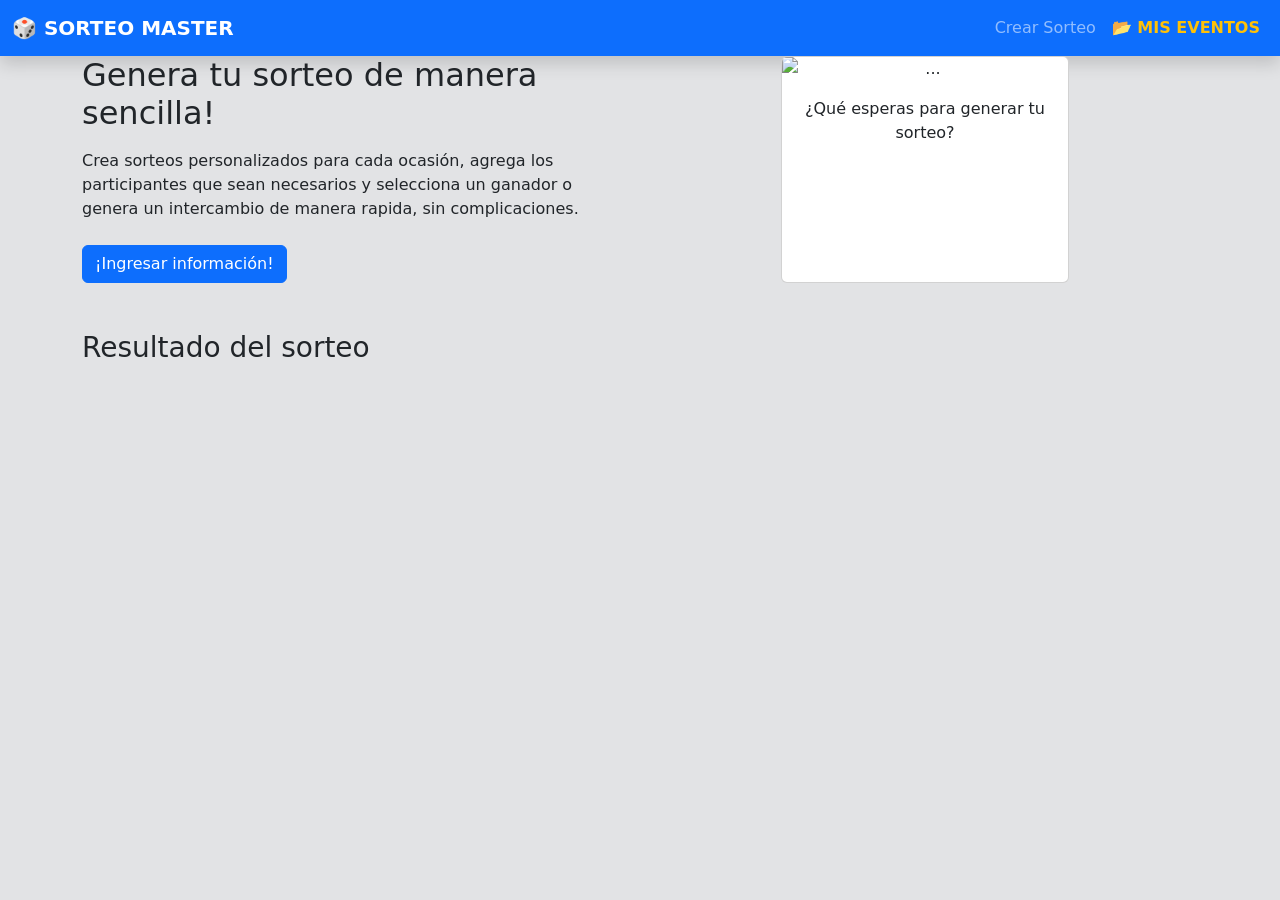
==== index.html @ f4810f1f "Registrar datos del evento y mostrarlos" ====
<!DOCTYPE html>
<html lang="en">
<head>
    <meta charset="UTF-8">
    <meta name="viewport" content="width=device-width, initial-scale=1.0">
    <title>Sorteos</title>
    <link href="https://cdn.jsdelivr.net/npm/bootstrap@5.3.8/dist/css/bootstrap.min.css" rel="stylesheet" integrity="sha384-sRIl4kxILFvY47J16cr9ZwB07vP4J8+LH7qKQnuqkuIAvNWLzeN8tE5YBujZqJLB" crossorigin="anonymous">
    <script src="app.js" defer></script>
</head>
<body  class="bg-secondary-subtle">

    <!-- Navbar -->
    <nav class="navbar navbar-expand-lg navbar-dark bg-primary shadow">
        <div class="container-fluid">
            <a class="navbar-brand fw-bold" href="index.html">🎲 SORTEO MASTER</a>
            <div class="collapse navbar-collapse">
                <ul class="navbar-nav ms-auto">
                    <li class="nav-item">
                        <a class="nav-link" href="index.html">Crear Sorteo</a>
                    </li>
                    <li class="nav-item">
                        <a class="nav-link fw-bold text-warning" href="misEventos.html">📂 MIS EVENTOS</a>
                    </li>
                </ul>
            </div>
        </div>
    </nav>

    <!-- Contenido principal -->
    <div class="container text-center">
        <div class="row">
            <!-- columna 1 con texto y botón -->
            <div class="col-md-6 text-start">
                    <div>
                        <h2 class="mb-3">Genera tu sorteo de manera sencilla!</h2>
                    </div>
                    <div>
                        <p class="mb-4">
                            Crea sorteos personalizados para cada ocasión, agrega los participantes
                            que sean necesarios y selecciona un ganador o genera un intercambio de 
                            manera rapida, sin complicaciones.
                        </p>
                    </div>
                    <!-- Boton para agregar toda la informacion del sorteo -->
                    <button type="button" class="btn btn-primary" data-bs-toggle="modal" data-bs-target="#exampleModal">
                        ¡Ingresar información!
                    </button>
            </div>    
            <!-- columna 2 con card e imagen -->
            <div class="col-md-6 d-flex justify-content-center">
                <div class="card" style="width: 18rem;">
                    <img src="src/img1.jpg" class="card-img-top" alt="...">
                    <div class="card-body">
                        <p class="card-text">¿Qué esperas para generar tu sorteo?</p>
                    </div>
                </div>
            </div>
        </div>
    </div>


   

    <!-- Modal para agregar la informacion de quien está creando el modal -->
    <div class="modal fade" id="exampleModal" tabindex="-1" aria-labelledby="exampleModalLabel" aria-hidden="true">
        <div class="modal-dialog">
            <div class="modal-content">
                <div class="modal-header">
                    <h1 class="modal-title fs-5" id="exampleModalLabel">Creador del sorteo</h1>
                    <button type="button" class="btn-close" data-bs-dismiss="modal" aria-label="Close"></button>
                </div>
            <div class="modal-body">
                <p>¿Cual es tu nombre?</p>
                <input id="inputCreador" placeholder="Inserta tu nombre">
                <br>
                <input id="creadorParticipa" type="checkbox">Incluirme como participante 
            </div>
            <div class="modal-footer">
                <button type="button" class="btn btn-secondary" data-bs-dismiss="modal">Close</button>
                <button type="button" class="btn btn-primary" 
                    data-bs-target="#exampleModal2"
                    data-bs-toggle="modal"
                    data-bs-dismiss="modal"
                    id="btnAgregarCreador">Siguiente</button>
            </div>
            </div>
        </div>
    </div>

    <!-- Modal para agregar participantes -->
    <div class="modal fade" id="exampleModal2" tabindex="-1" aria-labelledby="exampleModalLabel" aria-hidden="true">
        <div class="modal-dialog">
            <div class="modal-content">
                <div class="modal-header">
                    <h1 class="modal-title fs-5" id="exampleModalLabel">Participantes</h1>
                    <button type="button" class="btn-close" data-bs-dismiss="modal" aria-label="Close"></button>
                </div>
            <div class="modal-body">
                <p>Añade a los participantes</p>
                <input placeholder="Participante..." id="inputParticipante">
                <button id="btnAgregarParticipante">Agregar</button> 

                <ul id="listaParticipantes" class="list-group"></ul>
            </div>
            <div class="modal-footer">
                <button type="button" class="btn btn-secondary" data-bs-dismiss="modal">Close</button>
                <button type="button" class="btn btn-primary"
                    data-bs-target="#modalDetalles"
                    data-bs-toggle="modal"
                    data-bs-dismiss="modal">Siguiente</button>
            </div>
            </div>
        </div>        
    </div>

    <!-- Modal que guarda el resto de datos del evento -->
    <div class="modal fade" id="modalDetalles" tabindex="-1">
        <div class="modal-dialog modal-dialog-centered">
            <div class="modal-content">
                <div class="modal-header bg-warning text-dark">
                    <h1 class="modal-title fs-5">📅 DETALLES DEL INTERCAMBIO</h1>
                    <button type="button" class="btn-close" data-bs-dismiss="modal"></button>
                </div>
                <div class="modal-body">
                    <label class="fw-bold mb-2">¿Cuál es el motivo?</label>
                    <select id="selectMotivo" class="form-select mb-3">
                        <option value="Navidad">Navidad 🎄</option>
                        <option value="San Valentín">San Valentín ❤️</option>
                        <option value="Día del Niño">Día del Niño 🧸</option>
                        <option value="Día de la Madre">Día de la Madre 💐</option>
                        <option value="Otro">Otro (Específica abajo)</option>
                    </select>
                    <input type="text" id="otroMotivo" class="form-control mb-3 d-none" placeholder="Escribe el motivo...">

                    <label class="fw-bold mb-2">¿Cuándo será el intercambio?</label>
                    <input type="date" id="inputFecha" class="form-control mb-3">

                    <label class="fw-bold mb-2">Presupuesto máximo ($)</label>
                    <div class="d-flex gap-2 flex-wrap mb-3">
                        <button type="button" class="btn btn-outline-secondary btn-sm btn-pre" value="100">$100</button>
                        <button type="button" class="btn btn-outline-secondary btn-sm btn-pre" value="200">$200</button>
                        <button type="button" class="btn btn-outline-secondary btn-sm btn-pre" value="500">$500</button>
                    </div>
                    <input type="number" id="inputPresupuesto" class="form-control" placeholder="O introduce otra cantidad">
                </div>
                <div class="modal-footer">
                    <button type="button" class="btn btn-primary w-100" id="btnGuardarDetalles" data-bs-target="#exampleModal3" data-bs-toggle="modal" data-bs-dismiss="modal">
                        CONTINUAR A RESTRICCIONES ➡️
                    </button>
                </div>
            </div>
        </div>
    </div>



    <!-- Modal para excluir sorteados -->
    <div class="modal fade" id="exampleModal3" tabindex="-1" aria-labelledby="exampleModalLabel" aria-hidden="true">
        <div class="modal-dialog">
            <div class="modal-content">
                <div class="modal-header">
                    <h1 class="modal-title fs-5" id="exampleModalLabel">¿Deseas excluir a alguien?</h1>
                    <button type="button" class="btn-close" data-bs-dismiss="modal" aria-label="Close"></button>
                </div>
            <div class="modal-body">
                <label>¿Quién tiene restricción?</label>
                <select id="personaBase" class="form-select mb-3"></select>

                <label>¿A quién no puede sacar?</label>
                <select id="personaRestringida" class="form-select mb-3"></select>

                <button id="btnAgregarRestriccion" class="btn btn-danger">
                    Agregar restricción
                </button>
                <hr>
                <ul id="listaRestricciones" class="list-group mt-3"></ul>
            </div>
            <div class="modal-footer">
                <button type="button" class="btn btn-secondary" data-bs-dismiss="modal">Close</button>
                <button type="button" class="btn btn-primary" id="btnIniciarSorteo">Generar Sorteo</button>
            </div>
            </div>
        </div>
        
    </div>

    <!-- Contenedor con el resultado del sorteo -->
    <div class="container mt-5">
        <h3>Resultado del sorteo</h3>
        <ul id="listaResultado" class="list-group"></ul>
    </div>


    <script src="https://cdn.jsdelivr.net/npm/bootstrap@5.3.8/dist/js/bootstrap.bundle.min.js" integrity="sha384-FKyoEForCGlyvwx9Hj09JcYn3nv7wiPVlz7YYwJrWVcXK/BmnVDxM+D2scQbITxI" crossorigin="anonymous"></script>
</body>
</html>
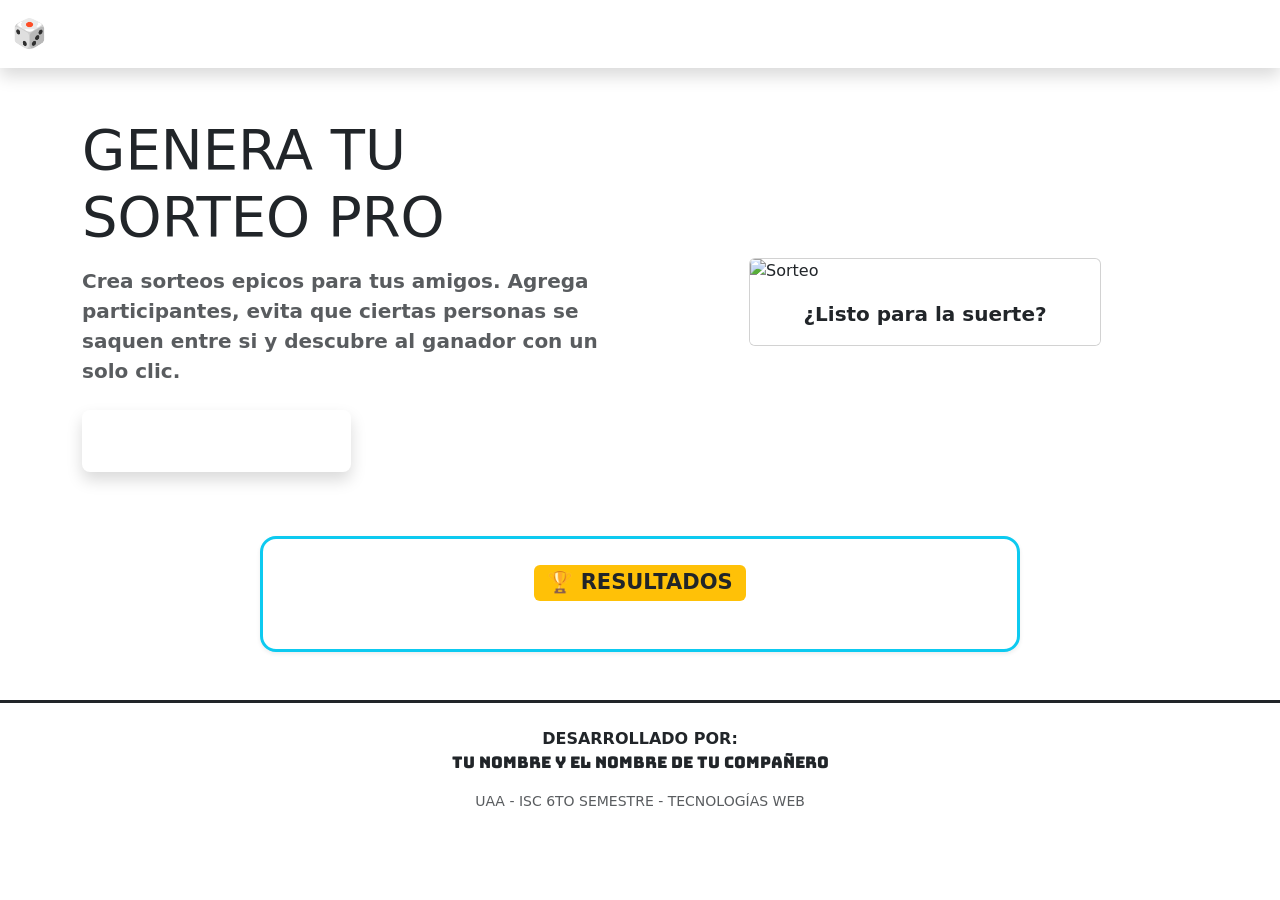
==== commit 164e218d: "Se actualizan funciones para crear un nuevo sorteo, se añaden los scrollIntoView, se quita codigo du" ====
--- a/index.html
+++ b/index.html
@@ -3,194 +3,239 @@
 <head>
     <meta charset="UTF-8">
     <meta name="viewport" content="width=device-width, initial-scale=1.0">
-    <title>Sorteos</title>
-    <link href="https://cdn.jsdelivr.net/npm/bootstrap@5.3.8/dist/css/bootstrap.min.css" rel="stylesheet" integrity="sha384-sRIl4kxILFvY47J16cr9ZwB07vP4J8+LH7qKQnuqkuIAvNWLzeN8tE5YBujZqJLB" crossorigin="anonymous">
-    <script src="app.js" defer></script>
+    <title>Sorteos Master</title>
+    <link href="https://cdn.jsdelivr.net/npm/bootstrap@5.3.2/dist/css/bootstrap.min.css" rel="stylesheet">
+    <link href="https://fonts.googleapis.com/css2?family=Bungee&family=Quicksand:wght@500;700&display=swap" rel="stylesheet">
+    <link rel="stylesheet" href="styles.css">
 </head>
-<body  class="bg-secondary-subtle">
-
-    <!-- Navbar -->
-    <nav class="navbar navbar-expand-lg navbar-dark bg-primary shadow">
+<body>
+
+
+    <nav class="navbar navbar-expand-lg navbar-dark shadow mb-5">
         <div class="container-fluid">
-            <a class="navbar-brand fw-bold" href="index.html">🎲 SORTEO MASTER</a>
-            <div class="collapse navbar-collapse">
-                <ul class="navbar-nav ms-auto">
+            <a class="navbar-brand fs-3" href="#">🎲 SORTEO MASTER</a>
+            <button class="navbar-toggler" type="button" data-bs-toggle="collapse" data-bs-target="#navbarSupportedContent">
+                <span class="navbar-toggler-icon"></span>
+            </button>
+            <div class="collapse navbar-collapse" id="navbarSupportedContent">
+                <ul class="navbar-nav ms-auto mb-2 mb-lg-0">
                     <li class="nav-item">
-                        <a class="nav-link" href="index.html">Crear Sorteo</a>
-                    </li>
-                    <li class="nav-item">
-                        <a class="nav-link fw-bold text-warning" href="misEventos.html">📂 MIS EVENTOS</a>
+                        <a class="nav-link active fw-bold" href="#">SOBRE NOSOTROS</a>
                     </li>
                 </ul>
             </div>
         </div>
     </nav>
 
-    <!-- Contenido principal -->
-    <div class="container text-center">
-        <div class="row">
-            <!-- columna 1 con texto y botón -->
+    <div id="seccionHero" class="container hero-section">
+        <div class="row align-items-center">
             <div class="col-md-6 text-start">
-                    <div>
-                        <h2 class="mb-3">Genera tu sorteo de manera sencilla!</h2>
-                    </div>
-                    <div>
-                        <p class="mb-4">
-                            Crea sorteos personalizados para cada ocasión, agrega los participantes
-                            que sean necesarios y selecciona un ganador o genera un intercambio de 
-                            manera rapida, sin complicaciones.
-                        </p>
-                    </div>
-                    <!-- Boton para agregar toda la informacion del sorteo -->
-                    <button type="button" class="btn btn-primary" data-bs-toggle="modal" data-bs-target="#exampleModal">
-                        ¡Ingresar información!
+                <h2 class="display-4 mb-3 text-uppercase" style="color: var(--color-primario);">Genera tu sorteo <span style="color: var(--color-accent);">PRO</span></h2>
+                <p class="lead mb-4 fw-bold text-muted">
+                    Crea sorteos epicos para tus amigos. Agrega participantes, evita que ciertas personas se saquen entre si y descubre al ganador con un solo clic.
+                </p>
+                <div id="contenedorBotonPrincipal">
+                    <button type="button" id="btnAccionPrincipal" class="btn btn-primary btn-lg px-5 py-3 shadow mb-3">
+                        EMPEZAR AHORA
                     </button>
+                </div>
             </div>    
-            <!-- columna 2 con card e imagen -->
-            <div class="col-md-6 d-flex justify-content-center">
-                <div class="card" style="width: 18rem;">
-                    <img src="src/img1.jpg" class="card-img-top" alt="...">
-                    <div class="card-body">
-                        <p class="card-text">¿Qué esperas para generar tu sorteo?</p>
-                    </div>
-                </div>
-            </div>
-        </div>
-    </div>
-
-
-   
-
-    <!-- Modal para agregar la informacion de quien está creando el modal -->
-    <div class="modal fade" id="exampleModal" tabindex="-1" aria-labelledby="exampleModalLabel" aria-hidden="true">
-        <div class="modal-dialog">
+            
+            <div class="col-md-6 d-flex justify-content-center mt-5 mt-md-0">
+                <div id="imagenDefault" class="card overflow-hidden" style="width: 22rem;">
+                    <img src="https://img.freepik.com/vector-gratis/ilustracion-concepto-sorteo-diseno-plano_23-2148612152.jpg" class="card-img-top" alt="Sorteo">
+                    <div class="card-body bg-white text-center">
+                        <p class="card-text fw-bold fs-5">¿Listo para la suerte?</p>
+                    </div>
+                </div>
+
+                <div id="cardResumenEvento" class="card overflow-hidden d-none" style="width: 22rem;">
+                    <div class="card-header text-white text-center" style="background-color: var(--color-primario);">
+                        <h5 class="mb-0">EVENTO GUARDADO</h5>
+                    </div>
+                    <div class="card-body bg-white text-center">
+                        <h3 id="resumenTitulo" class="text-uppercase" style="color: var(--color-accent);"></h3>
+                        <p class="mb-1"><strong>FECHA:</strong> <span id="resumenFecha"></span></p>
+                        <p class="mb-3"><strong>MONTO:</strong> $<span id="resumenPresupuesto"></span></p>
+                        <p class="mb-3"><strong>REGALOS:</strong> <span id="resumenRegalos"></span></p>
+                    </div>
+                </div>
+            </div>
+        </div>
+    </div>
+
+    <div id="seccionResultados" class="container mt-5">
+        <div class="row justify-content-center">
+            <div class="col-md-8 bg-white p-4 rounded-4 shadow-sm border border-3 border-info">
+                <h3 class="text-center mb-4"><span class="badge bg-warning text-dark">🏆 RESULTADOS</span></h3>
+                <ul id="listaResultado" class="list-group list-group-flush">
+                    </ul>
+            </div>
+        </div>
+    </div>
+
+
+    
+    <div class="modal fade" id="exampleModal" tabindex="-1">
+        <div class="modal-dialog modal-dialog-centered">
             <div class="modal-content">
                 <div class="modal-header">
-                    <h1 class="modal-title fs-5" id="exampleModalLabel">Creador del sorteo</h1>
-                    <button type="button" class="btn-close" data-bs-dismiss="modal" aria-label="Close"></button>
-                </div>
-            <div class="modal-body">
-                <p>¿Cual es tu nombre?</p>
-                <input id="inputCreador" placeholder="Inserta tu nombre">
-                <br>
-                <input id="creadorParticipa" type="checkbox">Incluirme como participante 
-            </div>
-            <div class="modal-footer">
-                <button type="button" class="btn btn-secondary" data-bs-dismiss="modal">Close</button>
-                <button type="button" class="btn btn-primary" 
-                    data-bs-target="#exampleModal2"
-                    data-bs-toggle="modal"
-                    data-bs-dismiss="modal"
-                    id="btnAgregarCreador">Siguiente</button>
-            </div>
-            </div>
-        </div>
-    </div>
-
-    <!-- Modal para agregar participantes -->
-    <div class="modal fade" id="exampleModal2" tabindex="-1" aria-labelledby="exampleModalLabel" aria-hidden="true">
-        <div class="modal-dialog">
+                    <h1 class="modal-title fs-5">👤 ¿QUIÉN ERES?</h1>
+                    <button type="button" class="btn-close" data-bs-dismiss="modal"></button>
+                </div>
+                <div class="modal-body p-4">
+                    <label class="form-label fw-bold">Introduce tu nombre de organizador:</label>
+                    <input id="inputCreador" class="form-control form-control-lg mb-3" placeholder="Ej. Juan Pérez">
+                    <div class="form-check form-switch mt-3">
+                        <input class="form-check-input" type="checkbox" id="creadorParticipa">
+                        <label class="form-check-label fw-bold" for="creadorParticipa">¡Yo también quiero participar!</label>
+                    </div>
+                </div>
+                <div class="modal-footer">
+                    <button type="button" class="btn btn-secondary rounded-pill" data-bs-dismiss="modal">Cerrar</button>
+                    <button type="button" class="btn btn-primary rounded-pill px-4" data-bs-target="#exampleModal2" data-bs-toggle="modal" data-bs-dismiss="modal" id="btnAgregarCreador">SIGUIENTE ➡️</button>
+                </div>
+            </div>
+        </div>
+    </div>
+
+
+
+    <div class="modal fade" id="modalConfiguracion" tabindex="-1">
+        <div class="modal-dialog modal-dialog-centered">
+            <div class="modal-content">
+                <div class="modal-header bg-info text-white">
+                    <h1 class="modal-title fs-5">📅 DETALLES DEL EVENTO</h1>
+                    <button type="button" class="btn-close" data-bs-dismiss="modal"></button>
+                </div>
+                <div class="modal-body">
+                    <label class="fw-bold mb-2">¿Para qué es el sorteo?</label>
+                    <div class="d-flex flex-wrap gap-2 mb-3">
+                        <button class="btn btn-outline-secondary btn-sm btn-motivo" onclick="setMotivo('Navidad')">Navidad</button>
+                        <button class="btn btn-outline-secondary btn-sm btn-motivo" onclick="setMotivo('Intercambio')">Intercambio</button>
+                        <button class="btn btn-outline-secondary btn-sm btn-motivo" onclick="setMotivo('San Valentín')">San Valentín</button>
+                        <button class="btn btn-outline-secondary btn-sm" onclick="document.getElementById('customMotivo').classList.toggle('d-none')">Mostrar más...</button>
+                    </div>
+                    <input id="customMotivo" class="form-control mb-3 d-none" placeholder="Nombre personalizado del evento">
+
+                    <label class="fw-bold mb-2">¿Cuándo se celebra?</label>
+                    <input type="date" id="fechaEvento" class="form-control mb-3">
+
+                    <label class="fw-bold mb-2">Presupuesto ($)</label>
+                    <select id="presupuestoSelect" class="form-select mb-2" onchange="checkPresupuesto(this.value)">
+                        <option value="100">$100</option>
+                        <option value="200">$200</option>
+                        <option value="300">$300</option>
+                        <option value="500">$500</option>
+                        <option value="otro">Otro...</option>
+                    </select>
+                    <input id="customPresupuesto" type="number" class="form-control d-none" placeholder="Monto personalizado">
+                </div>
+                <div class="modal-footer">
+                    <button type="button" class="btn btn-primary w-100" id="btnGuardarConfig">¡TODO LISTO, A SORTEAR! 🎲</button>
+                </div>
+            </div>
+        </div>
+    </div>
+
+    
+
+    <div class="modal fade" id="exampleModal2" tabindex="-1">
+        <div class="modal-dialog modal-dialog-centered">
             <div class="modal-content">
                 <div class="modal-header">
-                    <h1 class="modal-title fs-5" id="exampleModalLabel">Participantes</h1>
-                    <button type="button" class="btn-close" data-bs-dismiss="modal" aria-label="Close"></button>
-                </div>
-            <div class="modal-body">
-                <p>Añade a los participantes</p>
-                <input placeholder="Participante..." id="inputParticipante">
-                <button id="btnAgregarParticipante">Agregar</button> 
-
-                <ul id="listaParticipantes" class="list-group"></ul>
-            </div>
-            <div class="modal-footer">
-                <button type="button" class="btn btn-secondary" data-bs-dismiss="modal">Close</button>
-                <button type="button" class="btn btn-primary"
-                    data-bs-target="#modalDetalles"
-                    data-bs-toggle="modal"
-                    data-bs-dismiss="modal">Siguiente</button>
-            </div>
-            </div>
-        </div>        
-    </div>
-
-    <!-- Modal que guarda el resto de datos del evento -->
-    <div class="modal fade" id="modalDetalles" tabindex="-1">
-        <div class="modal-dialog modal-dialog-centered">
-            <div class="modal-content">
-                <div class="modal-header bg-warning text-dark">
-                    <h1 class="modal-title fs-5">📅 DETALLES DEL INTERCAMBIO</h1>
+                    <h1 class="modal-title fs-5">👥 PARTICIPANTES</h1>
                     <button type="button" class="btn-close" data-bs-dismiss="modal"></button>
                 </div>
                 <div class="modal-body">
-                    <label class="fw-bold mb-2">¿Cuál es el motivo?</label>
-                    <select id="selectMotivo" class="form-select mb-3">
-                        <option value="Navidad">Navidad 🎄</option>
-                        <option value="San Valentín">San Valentín ❤️</option>
-                        <option value="Día del Niño">Día del Niño 🧸</option>
-                        <option value="Día de la Madre">Día de la Madre 💐</option>
-                        <option value="Otro">Otro (Específica abajo)</option>
-                    </select>
-                    <input type="text" id="otroMotivo" class="form-control mb-3 d-none" placeholder="Escribe el motivo...">
-
-                    <label class="fw-bold mb-2">¿Cuándo será el intercambio?</label>
-                    <input type="date" id="inputFecha" class="form-control mb-3">
-
-                    <label class="fw-bold mb-2">Presupuesto máximo ($)</label>
-                    <div class="d-flex gap-2 flex-wrap mb-3">
-                        <button type="button" class="btn btn-outline-secondary btn-sm btn-pre" value="100">$100</button>
-                        <button type="button" class="btn btn-outline-secondary btn-sm btn-pre" value="200">$200</button>
-                        <button type="button" class="btn btn-outline-secondary btn-sm btn-pre" value="500">$500</button>
-                    </div>
-                    <input type="number" id="inputPresupuesto" class="form-control" placeholder="O introduce otra cantidad">
-                </div>
-                <div class="modal-footer">
-                    <button type="button" class="btn btn-primary w-100" id="btnGuardarDetalles" data-bs-target="#exampleModal3" data-bs-toggle="modal" data-bs-dismiss="modal">
-                        CONTINUAR A RESTRICCIONES ➡️
+                    <div class="input-group mb-3">
+                        <input placeholder="Nombre del jugador..." id="inputParticipante" class="form-control">
+                        <button class="btn btn-success fw-bold" id="btnAgregarParticipante">＋ AGREGAR</button>
+                    </div>
+                    <ul id="listaParticipantes" class="list-group"></ul>
+                </div>
+                <div class="modal-footer">
+                    <button type="button" class="btn btn-primary rounded-pill w-100" data-bs-target="#exampleModal3" data-bs-toggle="modal" data-bs-dismiss="modal">¡LISTO, SIGUIENTE! ➡️</button>
+                </div>
+            </div>
+        </div>
+    </div>
+
+    <div class="modal fade" id="exampleModal3" tabindex="-1">
+        <div class="modal-dialog modal-dialog-centered">
+            <div class="modal-content">
+                <div class="modal-header bg-danger text-white border-0">
+                    <h1 class="modal-title fs-5">🚫 RESTRICCIONES</h1>
+                    <button type="button" class="btn-close btn-close-white" data-bs-dismiss="modal"></button>
+                </div>
+                <div class="modal-body">
+                    <p class="small text-muted mb-3">Evita que ciertas personas se regalen entre sí (ej. parejas).</p>
+                    <label class="fw-bold">Si esta persona:</label>
+                    <select id="personaBase" class="form-select mb-3"></select>
+
+                    <label class="fw-bold">No puede sacar a:</label>
+                    <select id="personaRestringida" class="form-select mb-3"></select>
+
+                    <button id="btnAgregarRestriccion" class="btn btn-outline-danger w-100 fw-bold border-2">
+                        ⛔ AÑADIR REGLA
                     </button>
-                </div>
-            </div>
-        </div>
-    </div>
-
-
-
-    <!-- Modal para excluir sorteados -->
-    <div class="modal fade" id="exampleModal3" tabindex="-1" aria-labelledby="exampleModalLabel" aria-hidden="true">
-        <div class="modal-dialog">
-            <div class="modal-content">
-                <div class="modal-header">
-                    <h1 class="modal-title fs-5" id="exampleModalLabel">¿Deseas excluir a alguien?</h1>
-                    <button type="button" class="btn-close" data-bs-dismiss="modal" aria-label="Close"></button>
-                </div>
-            <div class="modal-body">
-                <label>¿Quién tiene restricción?</label>
-                <select id="personaBase" class="form-select mb-3"></select>
-
-                <label>¿A quién no puede sacar?</label>
-                <select id="personaRestringida" class="form-select mb-3"></select>
-
-                <button id="btnAgregarRestriccion" class="btn btn-danger">
-                    Agregar restricción
-                </button>
-                <hr>
-                <ul id="listaRestricciones" class="list-group mt-3"></ul>
-            </div>
-            <div class="modal-footer">
-                <button type="button" class="btn btn-secondary" data-bs-dismiss="modal">Close</button>
-                <button type="button" class="btn btn-primary" id="btnIniciarSorteo">Generar Sorteo</button>
-            </div>
-            </div>
-        </div>
-        
-    </div>
-
-    <!-- Contenedor con el resultado del sorteo -->
-    <div class="container mt-5">
-        <h3>Resultado del sorteo</h3>
-        <ul id="listaResultado" class="list-group"></ul>
-    </div>
-
-
-    <script src="https://cdn.jsdelivr.net/npm/bootstrap@5.3.8/dist/js/bootstrap.bundle.min.js" integrity="sha384-FKyoEForCGlyvwx9Hj09JcYn3nv7wiPVlz7YYwJrWVcXK/BmnVDxM+D2scQbITxI" crossorigin="anonymous"></script>
+                    <hr>
+                    <ul id="listaRestricciones" class="list-group mt-3"></ul>
+                </div>
+                <div class="modal-footer">
+                    <button type="button" class="btn btn-primary btn-lg w-100" data-bs-target="#modalConfiguracion" data-bs-toggle="modal" data-bs-dismiss="modal">SIGUIENTE ➡️</button>
+                </div>
+            </div>
+        </div>
+    </div>
+
+   <div id="seccionSugerencias" class="container mt-5 d-none">
+        <div class="card">
+            <div class="card-header text-center" style="background-color: var(--color-secundario); color: white;">
+                <h3 class="mb-0">PERSONALIZA TU INTERCAMBIO</h3>
+                <p class="small mb-0">Arrastra las sugerencias que te gusten al recuadro de la derecha</p>
+            </div>
+            <div class="card-body b
+            g-white">
+                <div class="row">
+                    <div class="col-md-6">
+                        <h5 class="text-center mb-3" style="color: var(--color-primario);">IDEAS DE REGALO</h5>
+                        <div id="cajaIdeas" class="p-3 border rounded-4 d-flex flex-wrap gap-2" style="min-height: 200px; background-color: var(--color-bg);">
+                            <div class="badge p-3 item-regalo" draggable="true" id="regalo1" style="background-color: var(--color-primario); cursor: move;">Termos</div>
+                            <div class="badge p-3 item-regalo" draggable="true" id="regalo2" style="background-color: var(--color-primario); cursor: move;">Chocolates</div>
+                            <div class="badge p-3 item-regalo" draggable="true" id="regalo3" style="background-color: var(--color-primario); cursor: move;">Prendas</div>
+                            <div class="badge p-3 item-regalo" draggable="true" id="regalo4" style="background-color: var(--color-primario); cursor: move;">Accesorios</div>
+                            <div class="badge p-3 item-regalo" draggable="true" id="regalo5" style="background-color: var(--color-primario); cursor: move;">Libros</div>
+                            <div class="badge p-3 item-regalo" draggable="true" id="regalo6" style="background-color: var(--color-primario); cursor: move;">Tarjetas de Regalo</div>
+                        </div>
+                    </div>
+
+                    <div class="col-md-6">
+                        <h5 class="text-center mb-3" style="color: var(--color-primario);">REGALOS SELECCIONADOS</h5>
+                        <div id="cajaDestino" class="p-3 border border-3 rounded-4 text-center" 
+                            style="min-height: 200px; background-color: white; border-style: dashed !important; border-color: var(--color-secundario) !important;">
+                            <p class="text-muted mt-4" id="placeholderTexto">Suelta aqui los regalos elegidos</p>
+                        </div>
+                    </div>
+                </div>
+                <div class="text-center mt-4">
+                    <button class="btn btn-primary btn-lg px-5" onclick="guardarSugerencias()">
+                        GUARDAR LISTA FINAL
+                    </button>
+                </div>
+            </div>
+        </div>
+    </div>
+
+
+
+    <footer class="text-center py-4 mt-5 border-top border-3" style="border-color: var(--color-primario) !important;">
+        <p class="fw-bold mb-0">DESARROLLADO POR:</p>
+        <p class="text-uppercase" style="color: var(--color-accent); font-family: 'Bungee';">Tu Nombre y El Nombre de tu Compañero</p>
+        <p class="small text-muted">UAA - ISC 6TO SEMESTRE - TECNOLOGÍAS WEB</p>
+    </footer>
+
+    <script src="https://cdn.jsdelivr.net/npm/bootstrap@5.3.2/dist/js/bootstrap.bundle.min.js"></script>
+    <script src="app.js"></script>
 </body>
 </html>
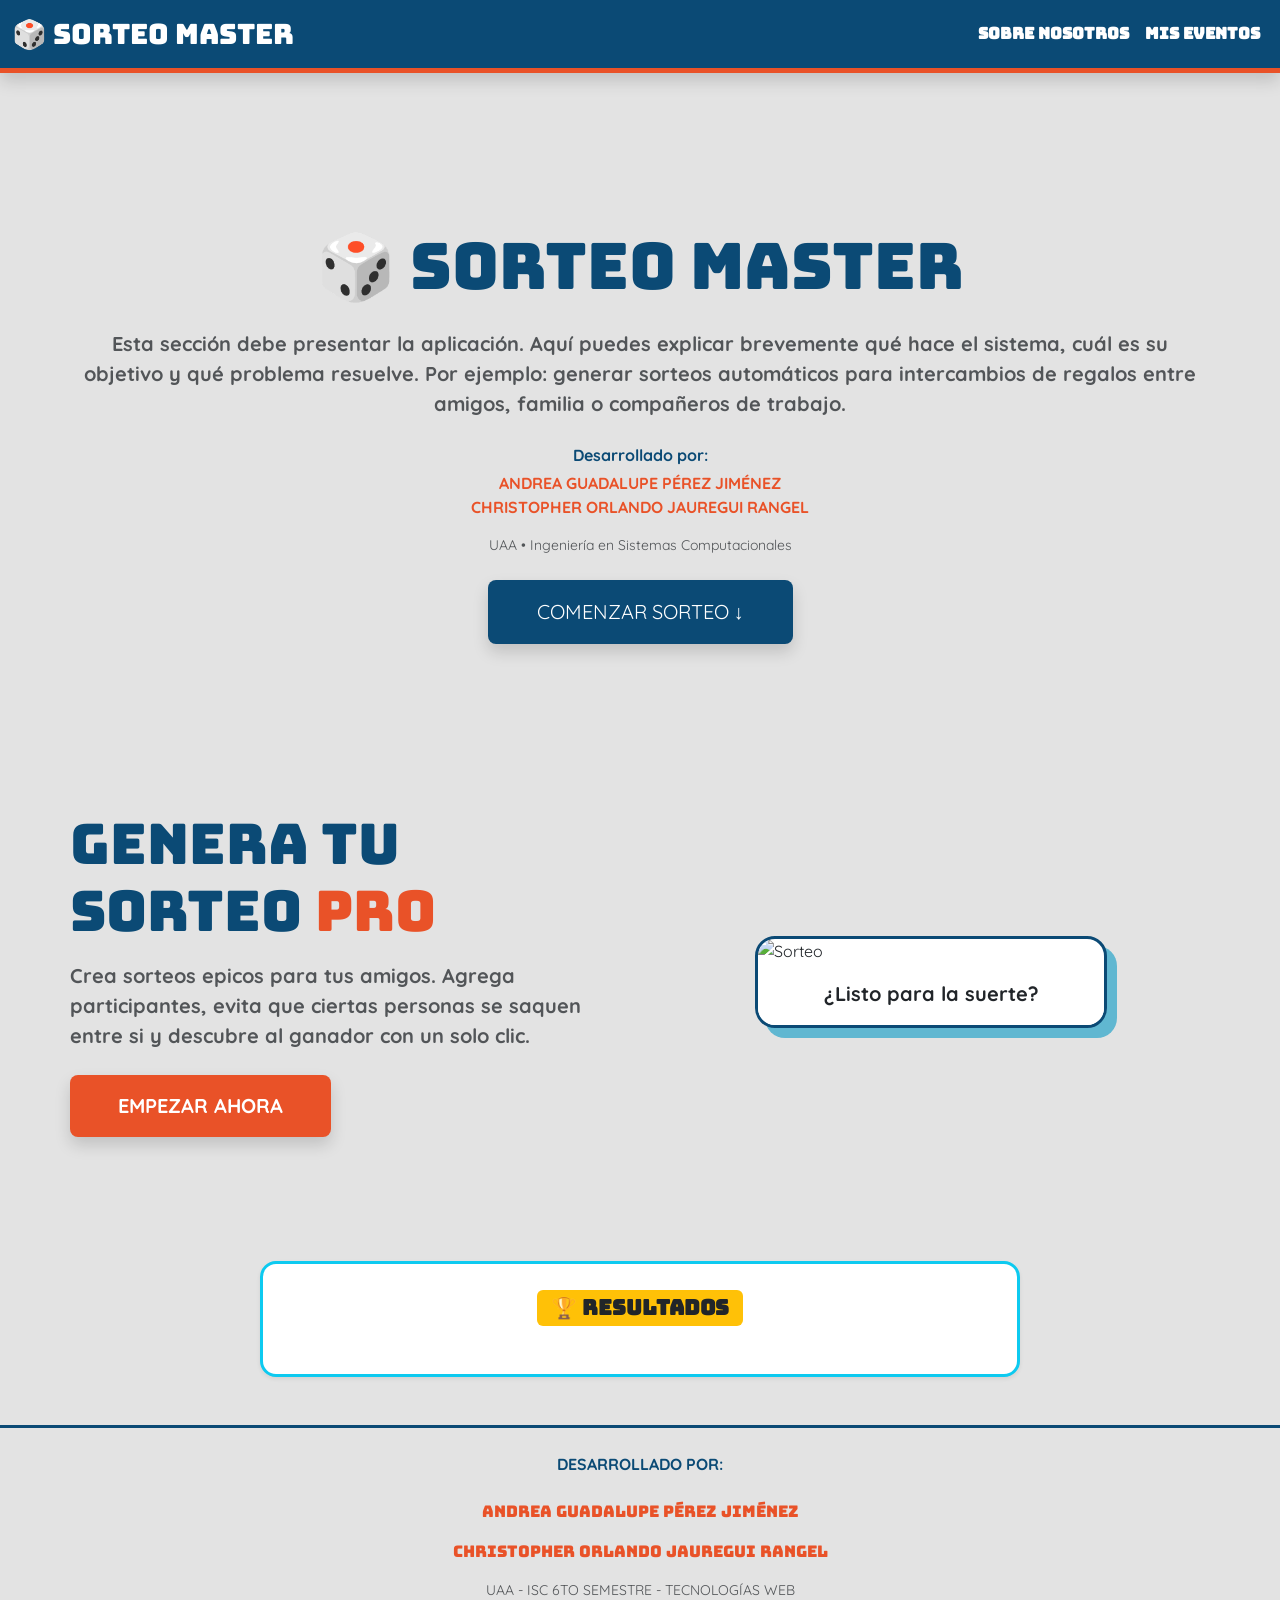
==== commit ba786d1c: "Se añade la función del menu en aboutUs y mis Eventos, se agregan estilos a los cards y se modifican" ====
--- a/index.html
+++ b/index.html
@@ -20,12 +20,47 @@
             <div class="collapse navbar-collapse" id="navbarSupportedContent">
                 <ul class="navbar-nav ms-auto mb-2 mb-lg-0">
                     <li class="nav-item">
-                        <a class="nav-link active fw-bold" href="#">SOBRE NOSOTROS</a>
+                        <a class="nav-link active fw-bold" href="aboutUs.html">SOBRE NOSOTROS</a>
+                    </li>
+                    <li class="nav-item">
+                        <a class="nav-link active fw-bold" href="misEventos.html">Mis eventos</a>
                     </li>
                 </ul>
             </div>
         </div>
     </nav>
+
+    <!-- HERO PRESENTACIÓN -->
+    <section id="heroPresentacion" class="container-fluid py-5 text-center" style="background: var(--color-bg); min-height: 70vh; display:flex; align-items:center;">
+        <div class="container">
+            <h1 class="display-3 mb-4 text-uppercase" style="color: var(--color-primario); font-family: 'Bungee';">
+                🎲 SORTEO MASTER
+            </h1>
+
+            <p class="lead mb-4 fw-bold text-muted">
+                <!-- AQUÍ VA LA DESCRIPCIÓN DE TU APLICACIÓN -->
+                Esta sección debe presentar la aplicación. Aquí puedes explicar brevemente 
+                qué hace el sistema, cuál es su objetivo y qué problema resuelve. 
+                Por ejemplo: generar sorteos automáticos para intercambios de regalos 
+                entre amigos, familia o compañeros de trabajo.
+            </p>
+
+            <div class="mb-4">
+                <p class="fw-bold mb-1">Desarrollado por:</p>
+                <p class="text-uppercase fw-bold" style="color: var(--color-accent);">
+                    Andrea Guadalupe Pérez Jiménez<br>
+                    Christopher Orlando Jauregui Rangel
+                </p>
+                <p class="small text-muted">UAA • Ingeniería en Sistemas Computacionales</p>
+            </div>
+
+            <button class="btn btn-lg px-5 py-3 shadow"
+                style="background-color: var(--color-primario); color:white;"
+                onclick="irAlInicio()">
+                COMENZAR SORTEO ↓
+            </button>
+        </div>
+    </section>
 
     <div id="seccionHero" class="container hero-section">
         <div class="row align-items-center">
@@ -93,7 +128,7 @@
                 </div>
                 <div class="modal-footer">
                     <button type="button" class="btn btn-secondary rounded-pill" data-bs-dismiss="modal">Cerrar</button>
-                    <button type="button" class="btn btn-primary rounded-pill px-4" data-bs-target="#exampleModal2" data-bs-toggle="modal" data-bs-dismiss="modal" id="btnAgregarCreador">SIGUIENTE ➡️</button>
+                    <button type="button" class="btn btn-primary rounded-pill px-4"  id="btnAgregarCreador">SIGUIENTE ➡️</button>
                 </div>
             </div>
         </div>
@@ -155,7 +190,7 @@
                     <ul id="listaParticipantes" class="list-group"></ul>
                 </div>
                 <div class="modal-footer">
-                    <button type="button" class="btn btn-primary rounded-pill w-100" data-bs-target="#exampleModal3" data-bs-toggle="modal" data-bs-dismiss="modal">¡LISTO, SIGUIENTE! ➡️</button>
+                    <button type="button" class="btn btn-primary rounded-pill w-100">¡LISTO, SIGUIENTE! ➡️</button>
                 </div>
             </div>
         </div>
@@ -183,7 +218,7 @@
                     <ul id="listaRestricciones" class="list-group mt-3"></ul>
                 </div>
                 <div class="modal-footer">
-                    <button type="button" class="btn btn-primary btn-lg w-100" data-bs-target="#modalConfiguracion" data-bs-toggle="modal" data-bs-dismiss="modal">SIGUIENTE ➡️</button>
+                    <button type="button" class="btn btn-primary btn-lg w-100">SIGUIENTE ➡️</button>
                 </div>
             </div>
         </div>
@@ -207,6 +242,7 @@
                             <div class="badge p-3 item-regalo" draggable="true" id="regalo4" style="background-color: var(--color-primario); cursor: move;">Accesorios</div>
                             <div class="badge p-3 item-regalo" draggable="true" id="regalo5" style="background-color: var(--color-primario); cursor: move;">Libros</div>
                             <div class="badge p-3 item-regalo" draggable="true" id="regalo6" style="background-color: var(--color-primario); cursor: move;">Tarjetas de Regalo</div>
+                            <div class="badge p-3 item-regalo" draggable="true" id="regalo7" style="background-color: var(--color-primario); cursor: move;">Sorpresa</div>
                         </div>
                     </div>
 
@@ -231,11 +267,15 @@
 
     <footer class="text-center py-4 mt-5 border-top border-3" style="border-color: var(--color-primario) !important;">
         <p class="fw-bold mb-0">DESARROLLADO POR:</p>
-        <p class="text-uppercase" style="color: var(--color-accent); font-family: 'Bungee';">Tu Nombre y El Nombre de tu Compañero</p>
+        <br>
+        <p class="text-uppercase" style="color: var(--color-accent); font-family: 'Bungee';">Andrea Guadalupe Pérez Jiménez </p>
+        <p class="text-uppercase" style="color: var(--color-accent); font-family: 'Bungee';">Christopher Orlando Jauregui Rangel</p> 
+            
         <p class="small text-muted">UAA - ISC 6TO SEMESTRE - TECNOLOGÍAS WEB</p>
     </footer>
 
     <script src="https://cdn.jsdelivr.net/npm/bootstrap@5.3.2/dist/js/bootstrap.bundle.min.js"></script>
     <script src="app.js"></script>
+    <script src="https://cdn.jsdelivr.net/npm/sweetalert2@11"></script>
 </body>
 </html>
--- a/styles.css
+++ b/styles.css
@@ -0,0 +1,100 @@
+:root {
+    --color-primario: #0B4A75;   /* Azul Oscuro */
+    --color-secundario: #60B7D1;  /* Azul Claro */
+    --color-accent: #E95228;     /* Naranja Vibrante */
+    --color-bg: #E3E3E3;         /* Gris Fondo */
+}
+
+body {
+    font-family: 'Quicksand', sans-serif;
+    background-color: var(--color-bg);
+}
+
+.navbar, .font-bungee {
+    font-family: 'Bungee', cursive;
+    background-color: var(--color-primario) !important;
+}
+
+
+body {
+    font-family: 'Quicksand', sans-serif;
+    background-color: var(--color-bg);
+    color: var(--color-primario);
+}
+
+h1, h2, h3, .navbar-brand {
+    font-family: 'Bungee', cursive;
+}
+
+/* Navbar estilo Gaming */
+.navbar {
+    background-color: var(--color-primario) !important;
+    border-bottom: 5px solid var(--color-accent);
+}
+
+/* Botones estilo "Push" de juego */
+.btn-primary {
+    background-color: var(--color-accent) !important;
+    border: none;
+    border-bottom: 5px solid #b33a1a;
+    font-weight: bold;
+    transition: all 0.2s;
+}
+
+.btn-primary:hover {
+    transform: translateY(2px);
+    border-bottom: 2px solid #b33a1a;
+}
+
+/* Cards y Modales con bordes redondeados tipo caricatura */
+.card, .modal-content {
+    border: 3px solid var(--color-primario);
+    border-radius: 20px;
+    box-shadow: 10px 10px 0px var(--color-secundario);
+}
+
+.modal-header {
+    background-color: var(--color-secundario);
+    color: white;
+    border-top-left-radius: 15px;
+    border-top-right-radius: 15px;
+}
+
+/* Inputs llamativos */
+input, select {
+    border: 2px solid var(--color-secundario) !important;
+    border-radius: 10px !important;
+    padding: 10px !important;
+}
+
+.hero-section {
+    padding: 60px 0;
+}
+
+.list-group-item {
+    border-left: 5px solid var(--color-accent);
+    margin-bottom: 5px;
+    border-radius: 10px !important;
+    font-weight: bold;
+}
+
+.border-dashed {
+    border-style: dashed !important;
+}
+
+#dropZone:hover {
+    transform: scale(1.05);
+    border-color: var(--color-accent) !important;
+}
+
+.card-personal {
+    transition: transform 0.3s ease, box-shadow 0.3s ease; /* Suaviza el movimiento */
+    cursor: pointer;
+}
+
+/* Efecto al pasar el mouse (Hover) */
+.card-personal:hover {
+    transform: translateY(-10px); /* Sube la tarjeta 10 píxeles */
+    box-shadow: 0 10px 20px rgba(0,0,0,0.2) !important; /* Intensifica la sombra */
+    border-color: var(--color-primario); /* Opcional: cambia el borde al color de tu tema */
+}
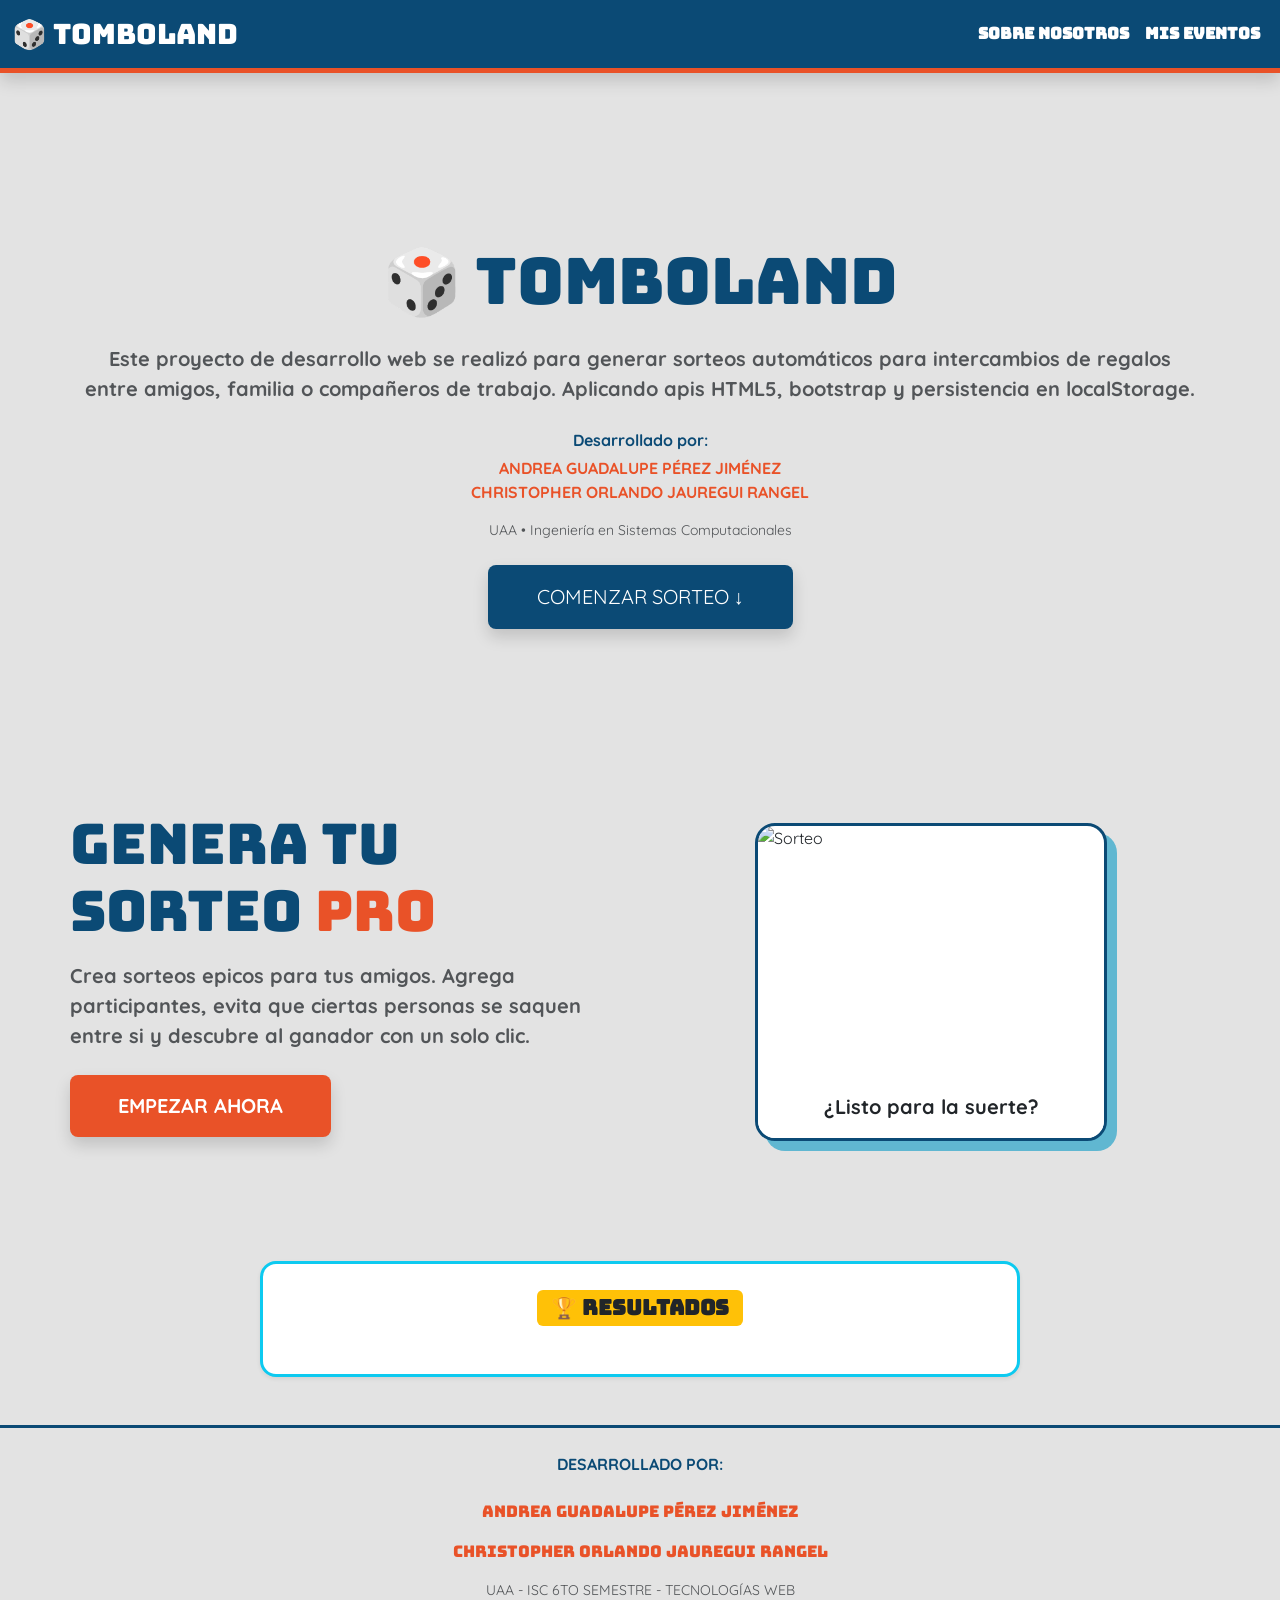
==== commit 77972d84: "se agregan las imagenes de los integrantes y se deja el nombre final de la pagina" ====
--- a/index.html
+++ b/index.html
@@ -3,7 +3,7 @@
 <head>
     <meta charset="UTF-8">
     <meta name="viewport" content="width=device-width, initial-scale=1.0">
-    <title>Sorteos Master</title>
+    <title>Tomboland</title>
     <link href="https://cdn.jsdelivr.net/npm/bootstrap@5.3.2/dist/css/bootstrap.min.css" rel="stylesheet">
     <link href="https://fonts.googleapis.com/css2?family=Bungee&family=Quicksand:wght@500;700&display=swap" rel="stylesheet">
     <link rel="stylesheet" href="styles.css">
@@ -13,7 +13,7 @@
 
     <nav class="navbar navbar-expand-lg navbar-dark shadow mb-5">
         <div class="container-fluid">
-            <a class="navbar-brand fs-3" href="#">🎲 SORTEO MASTER</a>
+            <a class="navbar-brand fs-3" href="#">🎲 Tomboland</a>
             <button class="navbar-toggler" type="button" data-bs-toggle="collapse" data-bs-target="#navbarSupportedContent">
                 <span class="navbar-toggler-icon"></span>
             </button>
@@ -34,15 +34,15 @@
     <section id="heroPresentacion" class="container-fluid py-5 text-center" style="background: var(--color-bg); min-height: 70vh; display:flex; align-items:center;">
         <div class="container">
             <h1 class="display-3 mb-4 text-uppercase" style="color: var(--color-primario); font-family: 'Bungee';">
-                🎲 SORTEO MASTER
+                🎲 Tomboland
             </h1>
 
             <p class="lead mb-4 fw-bold text-muted">
-                <!-- AQUÍ VA LA DESCRIPCIÓN DE TU APLICACIÓN -->
-                Esta sección debe presentar la aplicación. Aquí puedes explicar brevemente 
-                qué hace el sistema, cuál es su objetivo y qué problema resuelve. 
-                Por ejemplo: generar sorteos automáticos para intercambios de regalos 
-                entre amigos, familia o compañeros de trabajo.
+                <!-- DESCRIPCIÓN -->
+                Este proyecto de desarrollo web se realizó para 
+                generar sorteos automáticos para intercambios de regalos 
+                entre amigos, familia o compañeros de trabajo. Aplicando apis HTML5, bootstrap y 
+                persistencia en localStorage.
             </p>
 
             <div class="mb-4">
--- a/styles.css
+++ b/styles.css
@@ -90,11 +90,18 @@
 .card-personal {
     transition: transform 0.3s ease, box-shadow 0.3s ease; /* Suaviza el movimiento */
     cursor: pointer;
+    overflow: hidden
 }
 
 /* Efecto al pasar el mouse (Hover) */
 .card-personal:hover {
     transform: translateY(-10px); /* Sube la tarjeta 10 píxeles */
     box-shadow: 0 10px 20px rgba(0,0,0,0.2) !important; /* Intensifica la sombra */
-    border-color: var(--color-primario); /* Opcional: cambia el borde al color de tu tema */
+    border-color: var(--color-primario); 
+}
+
+.card-img-top {
+    height: 250px;       
+    object-fit: cover;   /* Recorta la imagen para que llene el espacio sin deformarse */
+    object-position: center; /* Asegura que se vea el centro de la foto */
 }
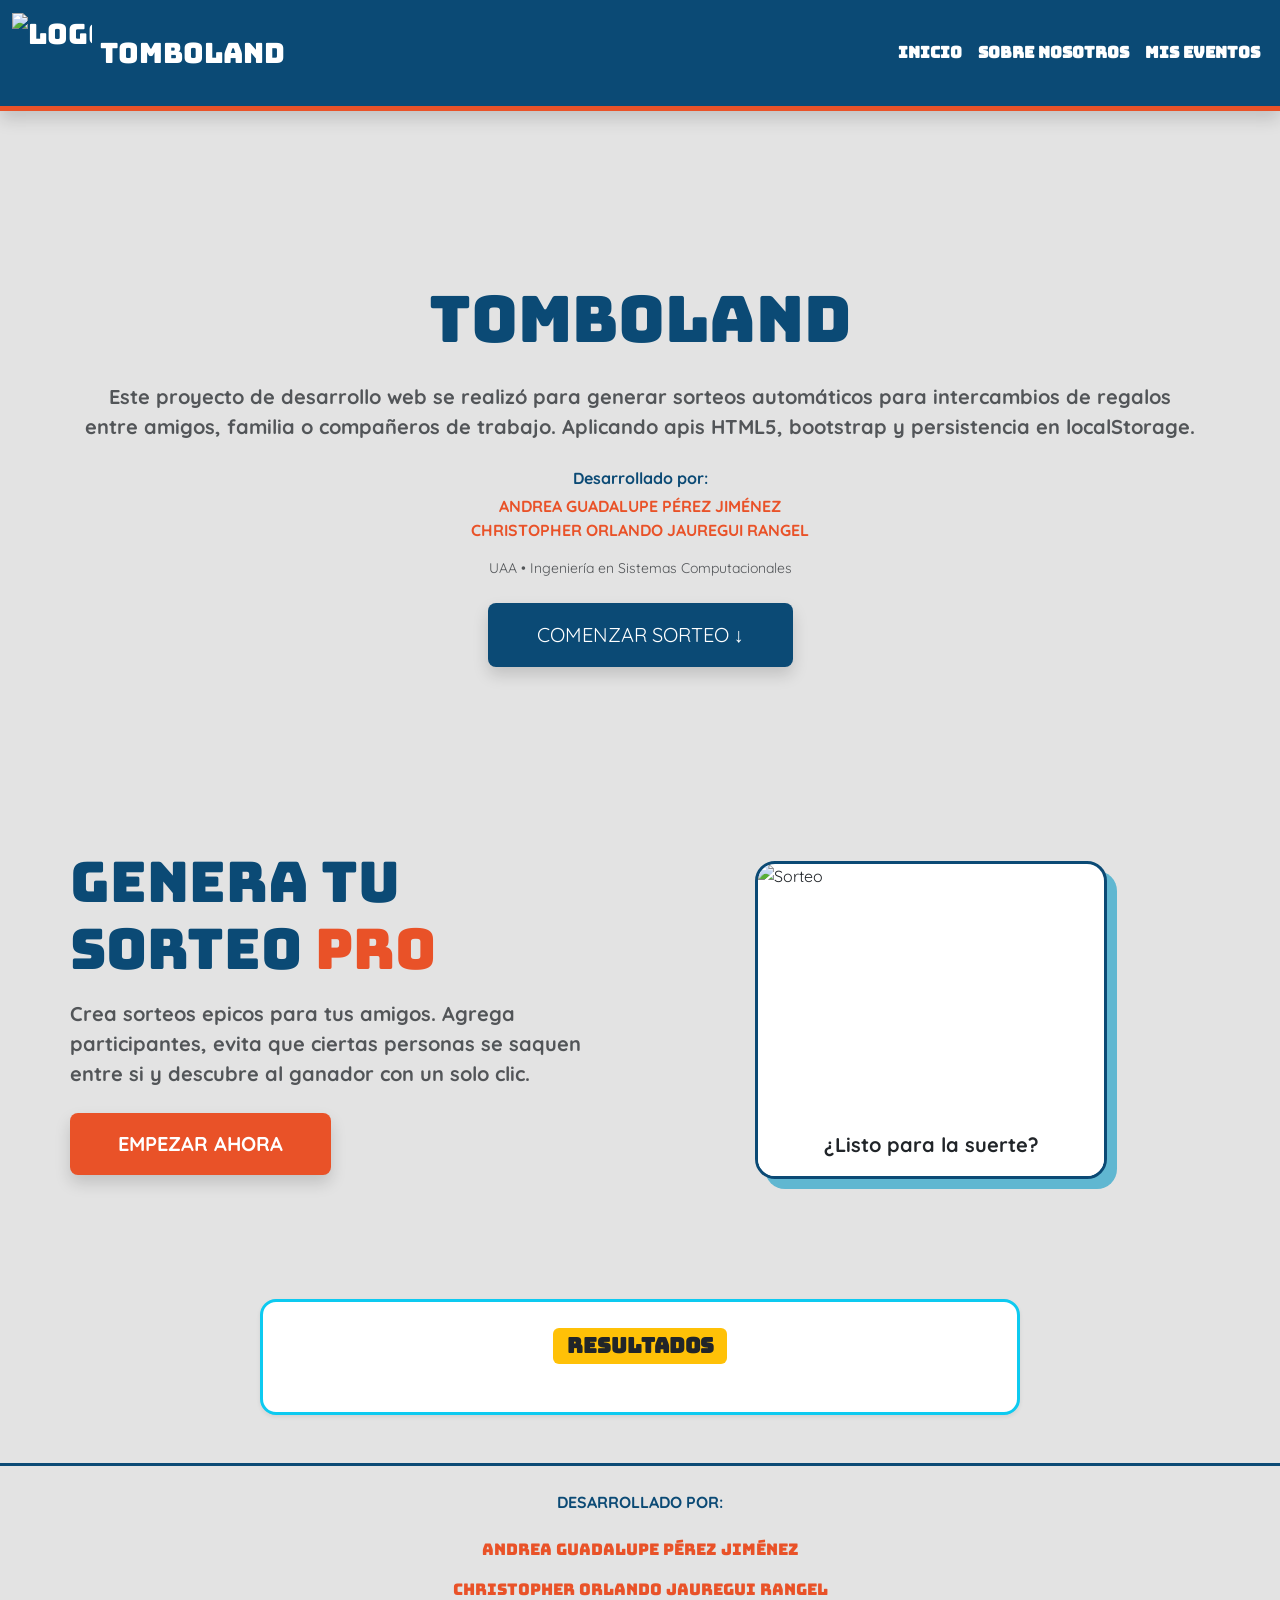
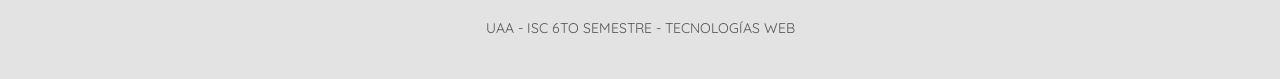
==== commit d7b17645: "Retoques finales. Ultimo commit si dios es grande" ====
--- a/index.html
+++ b/index.html
@@ -13,17 +13,23 @@
 
     <nav class="navbar navbar-expand-lg navbar-dark shadow mb-5">
         <div class="container-fluid">
-            <a class="navbar-brand fs-3" href="#">🎲 Tomboland</a>
+            <a class="navbar-brand d-flex align-items-center fs-3" href="index.html">
+                <img src="src/logo.png" alt="Logo Tomboland" width="80" height="80" class="me-2">
+                TOMBOLAND
+            </a>
             <button class="navbar-toggler" type="button" data-bs-toggle="collapse" data-bs-target="#navbarSupportedContent">
                 <span class="navbar-toggler-icon"></span>
             </button>
             <div class="collapse navbar-collapse" id="navbarSupportedContent">
                 <ul class="navbar-nav ms-auto mb-2 mb-lg-0">
                     <li class="nav-item">
+                        <a class="nav-link active fw-bold" href="index.html">INICIO</a>
+                    </li>
+                    <li class="nav-item">
                         <a class="nav-link active fw-bold" href="aboutUs.html">SOBRE NOSOTROS</a>
                     </li>
                     <li class="nav-item">
-                        <a class="nav-link active fw-bold" href="misEventos.html">Mis eventos</a>
+                        <a class="nav-link active fw-bold" href="misEventos.html">MIS EVENTOS</a>
                     </li>
                 </ul>
             </div>
@@ -34,7 +40,7 @@
     <section id="heroPresentacion" class="container-fluid py-5 text-center" style="background: var(--color-bg); min-height: 70vh; display:flex; align-items:center;">
         <div class="container">
             <h1 class="display-3 mb-4 text-uppercase" style="color: var(--color-primario); font-family: 'Bungee';">
-                🎲 Tomboland
+                 Tomboland
             </h1>
 
             <p class="lead mb-4 fw-bold text-muted">
@@ -102,7 +108,7 @@
     <div id="seccionResultados" class="container mt-5">
         <div class="row justify-content-center">
             <div class="col-md-8 bg-white p-4 rounded-4 shadow-sm border border-3 border-info">
-                <h3 class="text-center mb-4"><span class="badge bg-warning text-dark">🏆 RESULTADOS</span></h3>
+                <h3 class="text-center mb-4"><span class="badge bg-warning text-dark"> RESULTADOS</span></h3>
                 <ul id="listaResultado" class="list-group list-group-flush">
                     </ul>
             </div>
@@ -115,7 +121,7 @@
         <div class="modal-dialog modal-dialog-centered">
             <div class="modal-content">
                 <div class="modal-header">
-                    <h1 class="modal-title fs-5">👤 ¿QUIÉN ERES?</h1>
+                    <h1 class="modal-title fs-5"> ¿QUIÉN ERES?</h1>
                     <button type="button" class="btn-close" data-bs-dismiss="modal"></button>
                 </div>
                 <div class="modal-body p-4">
@@ -128,7 +134,7 @@
                 </div>
                 <div class="modal-footer">
                     <button type="button" class="btn btn-secondary rounded-pill" data-bs-dismiss="modal">Cerrar</button>
-                    <button type="button" class="btn btn-primary rounded-pill px-4"  id="btnAgregarCreador">SIGUIENTE ➡️</button>
+                    <button type="button" class="btn btn-primary rounded-pill px-4"  id="btnAgregarCreador">SIGUIENTE</button>
                 </div>
             </div>
         </div>
@@ -140,7 +146,7 @@
         <div class="modal-dialog modal-dialog-centered">
             <div class="modal-content">
                 <div class="modal-header bg-info text-white">
-                    <h1 class="modal-title fs-5">📅 DETALLES DEL EVENTO</h1>
+                    <h1 class="modal-title fs-5"> DETALLES DEL EVENTO</h1>
                     <button type="button" class="btn-close" data-bs-dismiss="modal"></button>
                 </div>
                 <div class="modal-body">
@@ -167,7 +173,7 @@
                     <input id="customPresupuesto" type="number" class="form-control d-none" placeholder="Monto personalizado">
                 </div>
                 <div class="modal-footer">
-                    <button type="button" class="btn btn-primary w-100" id="btnGuardarConfig">¡TODO LISTO, A SORTEAR! 🎲</button>
+                    <button type="button" class="btn btn-primary w-100" id="btnGuardarConfig">¡TODO LISTO, A SORTEAR!</button>
                 </div>
             </div>
         </div>
@@ -179,7 +185,7 @@
         <div class="modal-dialog modal-dialog-centered">
             <div class="modal-content">
                 <div class="modal-header">
-                    <h1 class="modal-title fs-5">👥 PARTICIPANTES</h1>
+                    <h1 class="modal-title fs-5"> PARTICIPANTES</h1>
                     <button type="button" class="btn-close" data-bs-dismiss="modal"></button>
                 </div>
                 <div class="modal-body">
@@ -190,7 +196,7 @@
                     <ul id="listaParticipantes" class="list-group"></ul>
                 </div>
                 <div class="modal-footer">
-                    <button type="button" class="btn btn-primary rounded-pill w-100">¡LISTO, SIGUIENTE! ➡️</button>
+                    <button type="button" class="btn btn-primary rounded-pill w-100">¡LISTO, SIGUIENTE! </button>
                 </div>
             </div>
         </div>
@@ -200,7 +206,7 @@
         <div class="modal-dialog modal-dialog-centered">
             <div class="modal-content">
                 <div class="modal-header bg-danger text-white border-0">
-                    <h1 class="modal-title fs-5">🚫 RESTRICCIONES</h1>
+                    <h1 class="modal-title fs-5"> RESTRICCIONES</h1>
                     <button type="button" class="btn-close btn-close-white" data-bs-dismiss="modal"></button>
                 </div>
                 <div class="modal-body">
@@ -212,13 +218,13 @@
                     <select id="personaRestringida" class="form-select mb-3"></select>
 
                     <button id="btnAgregarRestriccion" class="btn btn-outline-danger w-100 fw-bold border-2">
-                        ⛔ AÑADIR REGLA
+                         AÑADIR REGLA
                     </button>
                     <hr>
                     <ul id="listaRestricciones" class="list-group mt-3"></ul>
                 </div>
                 <div class="modal-footer">
-                    <button type="button" class="btn btn-primary btn-lg w-100">SIGUIENTE ➡️</button>
+                    <button type="button" class="btn btn-primary btn-lg w-100">SIGUIENTE </button>
                 </div>
             </div>
         </div>
